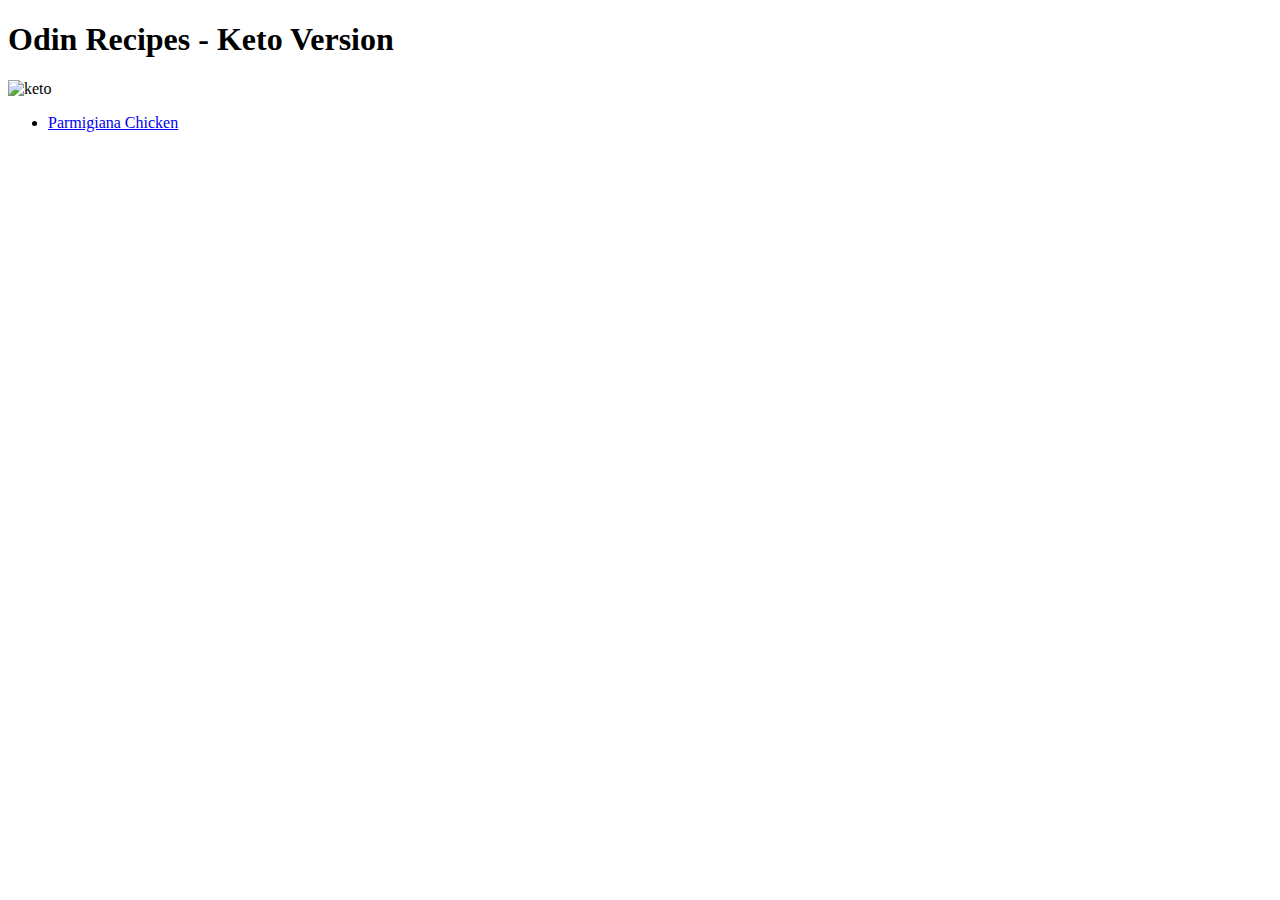
==== index.html @ 77ab207d "Add recipe index" ====
<!DOCTYPE html>
<html lang="en">
<head>
    <meta charset="UTF-8">
    <meta http-equiv="X-UA-Compatible" content="IE=edge">
    <meta name="viewport" content="width=device-width, initial-scale=1.0">
    <title>Odin | Keto Recipes</title>
</head>
<body>
    <h1>Odin Recipes - Keto Version</h1>
    <img src="images/keto.webp" alt="keto" width="400" height="auto">
    <ul>
        <li><a href="recipes/parmegiana.html">Parmigiana Chicken</a></li>
    </ul>

</body>
</html>
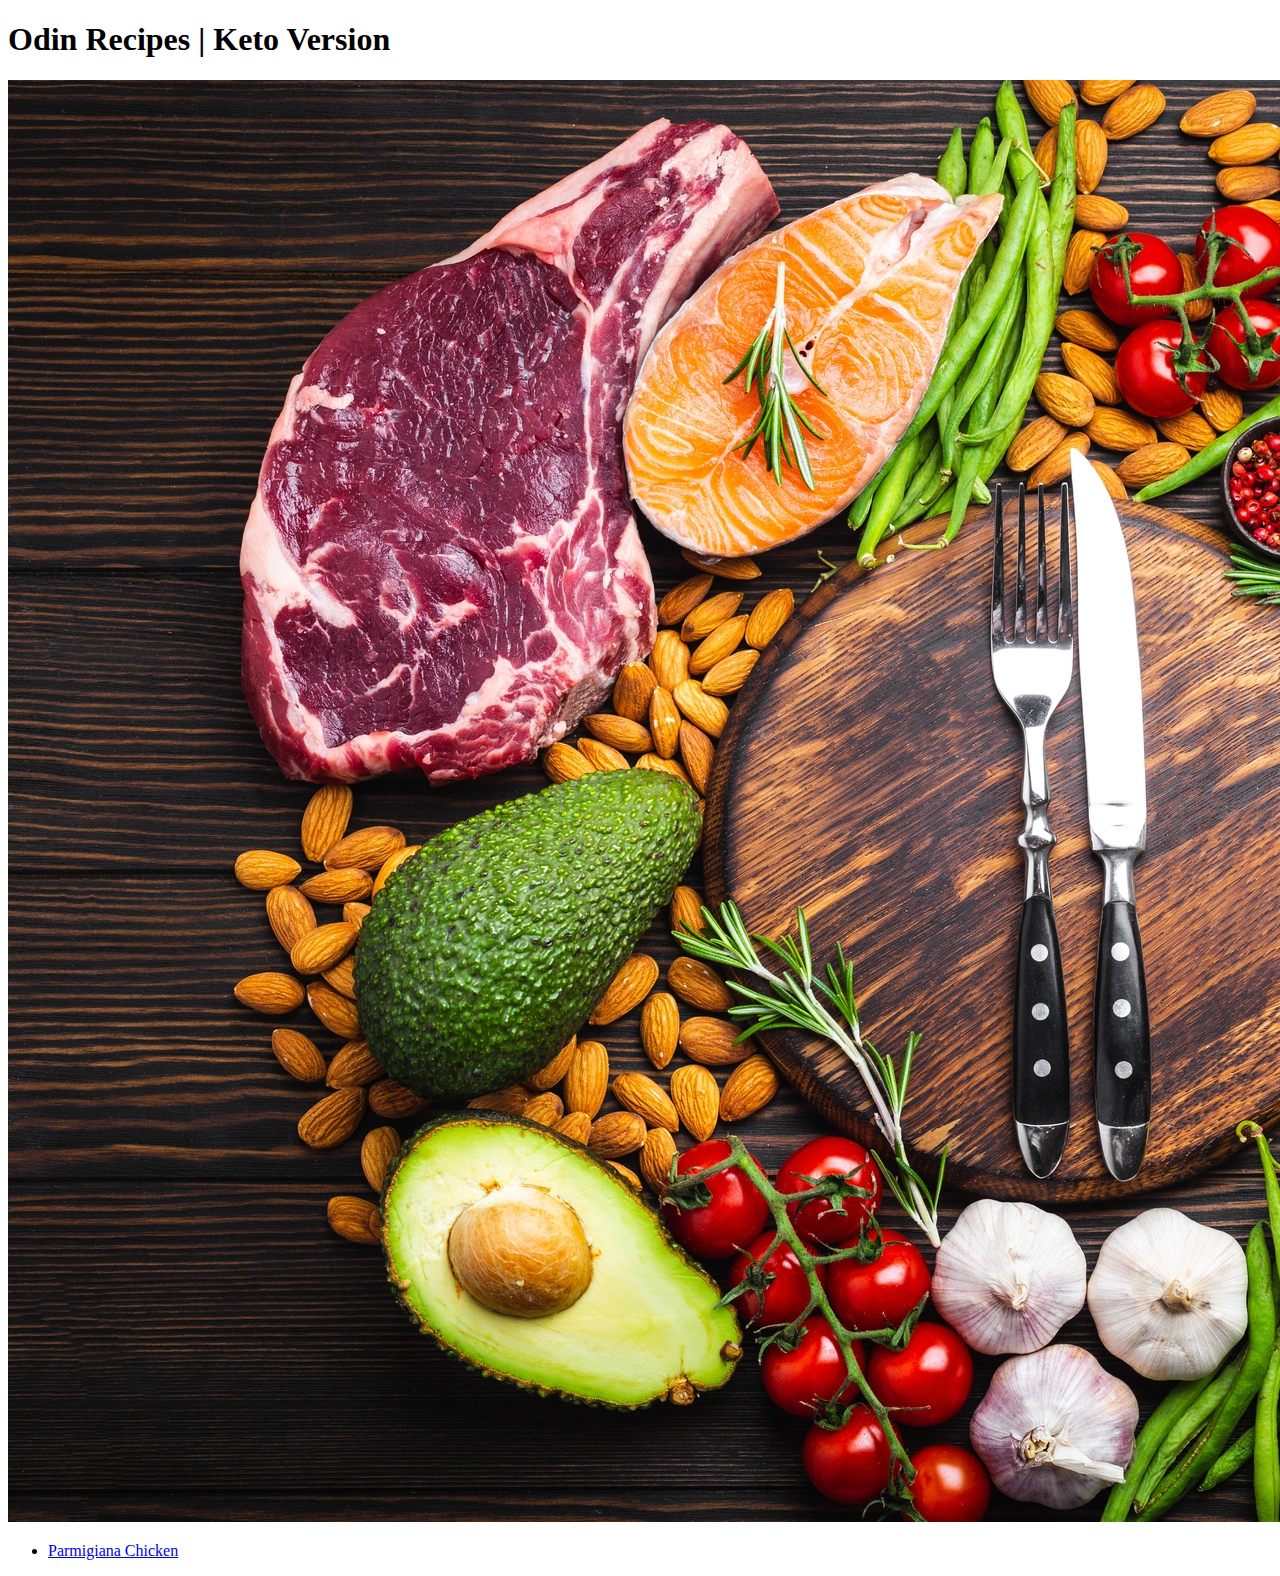
==== commit 0d60f29a: "Add image alignment" ====
--- a/index.html
+++ b/index.html
@@ -5,13 +5,14 @@
     <meta http-equiv="X-UA-Compatible" content="IE=edge">
     <meta name="viewport" content="width=device-width, initial-scale=1.0">
     <title>Odin | Keto Recipes</title>
+    <link rel="stylesheet" href="style.css">
 </head>
 <body>
-    <h1>Odin Recipes - Keto Version</h1>
-    <img src="images/keto.webp" alt="keto" width="400" height="auto">
+    <h1>Odin Recipes | Keto Version</h1>
+    <img src="images/keto.webp" alt="keto" class="pics" id="frontpic">
     <ul>
         <li><a href="recipes/parmegiana.html">Parmigiana Chicken</a></li>
     </ul>
 
 </body>
-</html>+</html> 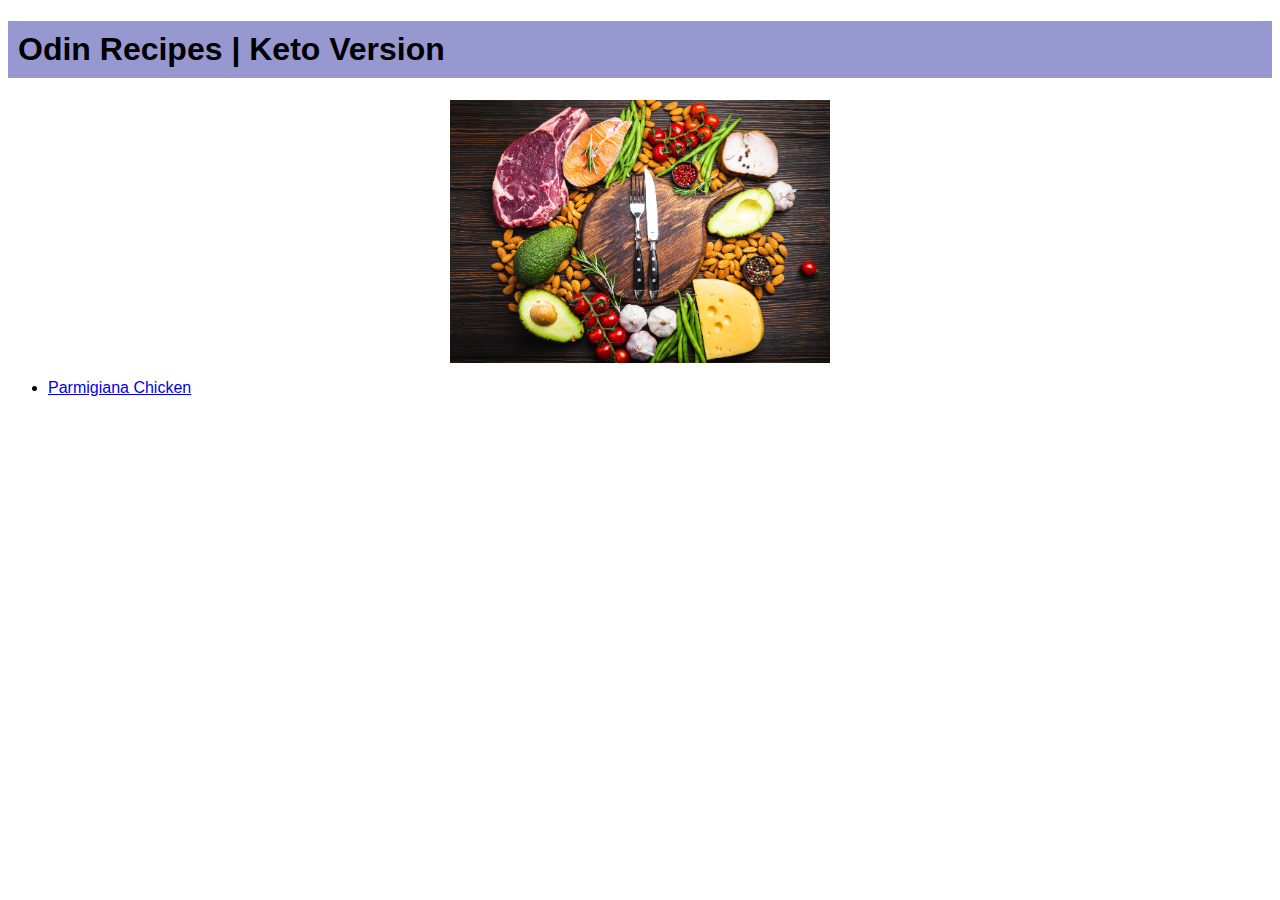
==== commit af1ca602: "Add formatting" ====
--- a/index.html
+++ b/index.html
@@ -8,9 +8,11 @@
     <link rel="stylesheet" href="style.css">
 </head>
 <body>
-    <h1>Odin Recipes | Keto Version</h1>
+    <h1>
+        <div class="title"> Odin Recipes | Keto Version</div>
+    </h1>
     <img src="images/keto.webp" alt="keto" class="pics" id="frontpic">
-    <ul>
+    <ul>        
         <li><a href="recipes/parmegiana.html">Parmigiana Chicken</a></li>
     </ul>
 
--- a/style.css
+++ b/style.css
@@ -0,0 +1,29 @@
+* {
+    font-family: Verdana, Geneva, Tahoma, sans-serif;
+}
+
+html { 
+    box-sizing: border-box;
+    background-color: white;
+}
+
+
+.title {
+    background-color: rgb(152, 152, 209);
+    padding: 10px;
+    box-sizing: border-box;
+}
+
+.pics {
+    display: block;
+    margin-left: auto;
+    margin-right: auto;
+    width: 30%;
+}
+
+.home {
+    background-color: black;
+    color: white;
+    font-weight: bold;
+}
+
